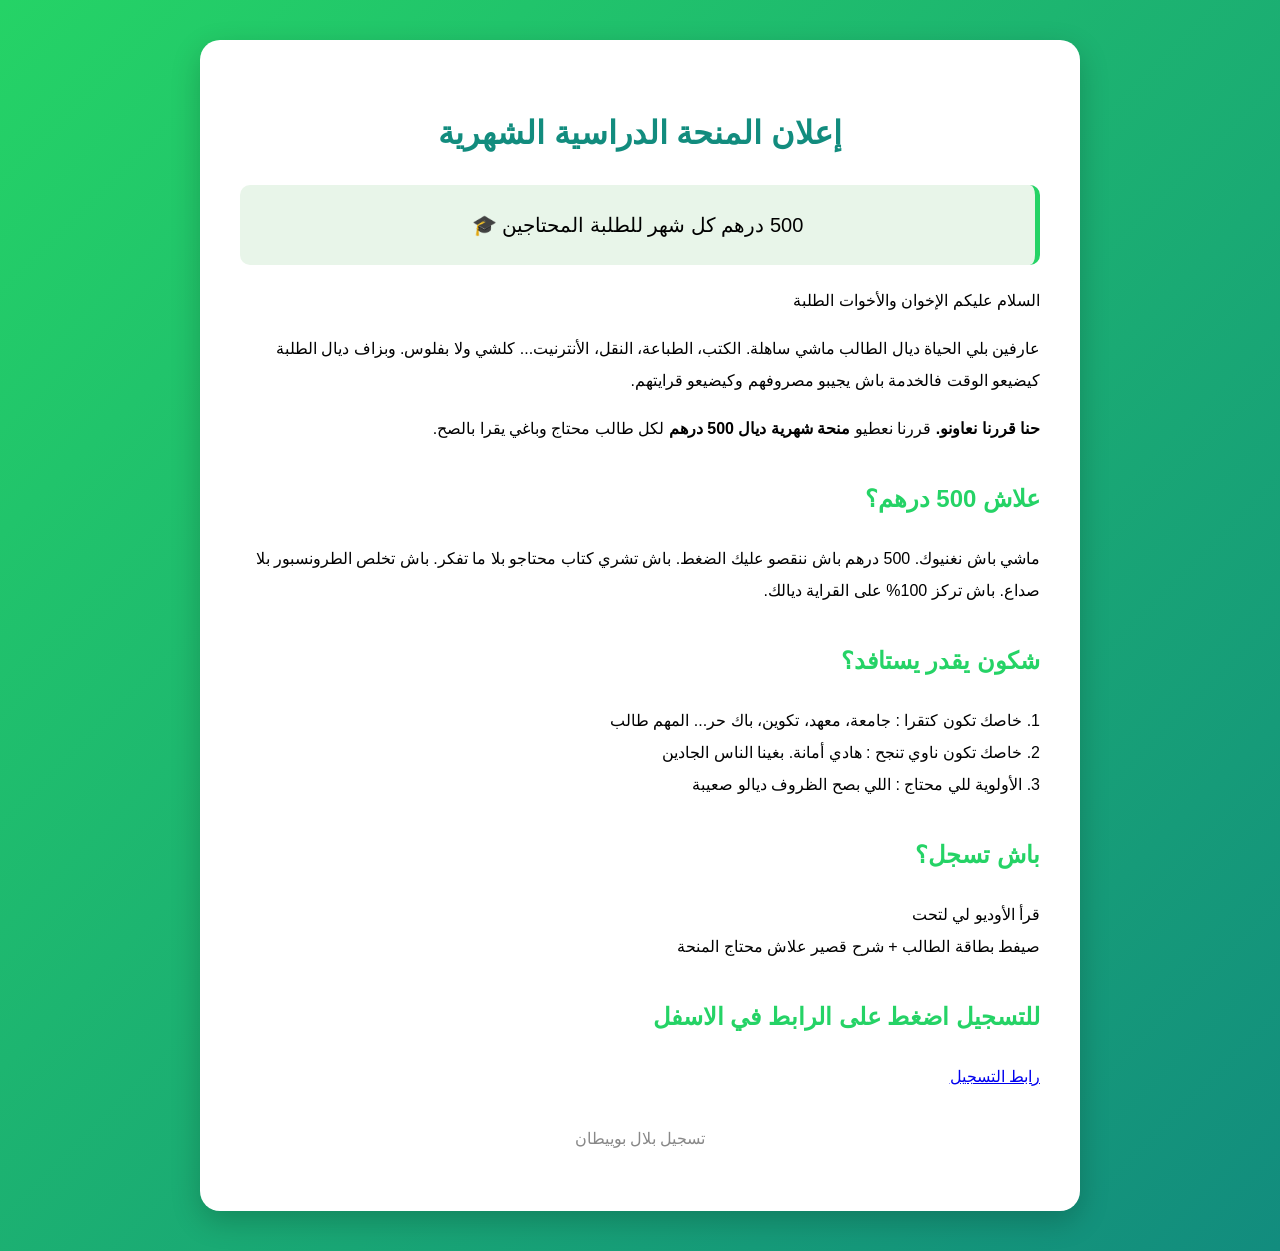
==== html3.html @ 9904c793 "Update registration instructions and audio link text" ====
<!DOCTYPE html>
<html lang="ar" dir="rtl">
<head>
<meta charset="UTF-8">
<title>المنحة الدراسية</title>
<style>
  body {
    background: linear-gradient(135deg, #25D366, #128C7E);
    font-family: 'Tahoma', sans-serif;
    padding: 40px 20px;
    margin: 0;
  }
  .container {
    background: white;
    padding: 40px;
    border-radius: 20px;
    box-shadow: 0 10px 30px rgba(0,0,0,0.2);
    max-width: 800px;
    margin: auto;
    line-height: 2;
  }
  h1 {
    color: #128C7E;
    text-align: center;
    font-size: 32px;
    margin-bottom: 10px;
  }
  h2 {
    color: #25D366;
    margin-top: 30px;
  }
  .highlight {
    background: #e8f5e9;
    padding: 20px;
    border-radius: 10px;
    border-right: 5px solid #25D366;
    font-size: 20px;
    text-align: center;
    margin: 20px 0;
  }
  audio {
    width: 100%;
    margin-top: 20px;
  }
</style>
</head>
<body>

<div class="container">
    <h1>إعلان المنحة الدراسية الشهرية</h1>
    <div class="highlight">500 درهم كل شهر للطلبة المحتاجين 🎓</div>

    <p>السلام عليكم الإخوان والأخوات الطلبة</p>

    <p>عارفين بلي الحياة ديال الطالب ماشي ساهلة. الكتب، الطباعة، النقل، الأنترنيت... كلشي ولا بفلوس. وبزاف ديال الطلبة كيضيعو الوقت فالخدمة باش يجيبو مصروفهم وكيضيعو قرايتهم.</p>

    <p><b>حنا قررنا نعاونو.</b> قررنا نعطيو <b>منحة شهرية ديال 500 درهم</b> لكل طالب محتاج وباغي يقرا بالصح.</p>

    <h2>علاش 500 درهم؟</h2>
    <p>ماشي باش نغنيوك. 500 درهم باش ننقصو عليك الضغط. باش تشري كتاب محتاجو بلا ما تفكر. باش تخلص الطرونسبور بلا صداع. باش تركز 100% على القراية ديالك.</p>

    <h2>شكون يقدر يستافد؟</h2>
    <p>1. خاصك تكون كتقرا : جامعة، معهد، تكوين، باك حر... المهم طالب<br>
    2. خاصك تكون ناوي تنجح : هادي أمانة. بغينا الناس الجادين<br>
    3. الأولوية للي محتاج : اللي بصح الظروف ديالو صعيبة</p>

    <h2>باش تسجل؟</h2>
    <p> قرأ الأوديو لي لتحت<br>
    صيفط بطاقة الطالب + شرح قصير علاش محتاج المنحة</p>

    <h2>للتسجيل اضغط على الرابط في الاسفل</h2>
    <!-- الاوديو ديالك من Drive -->
    <a href="odio.mp3" target="_blank">رابط التسجيل</a>
    

    <p style="text-align:center; margin-top:30px; color:#888;"> تسجيل بلال بوييطان</p>
</div>

</body>
</html>
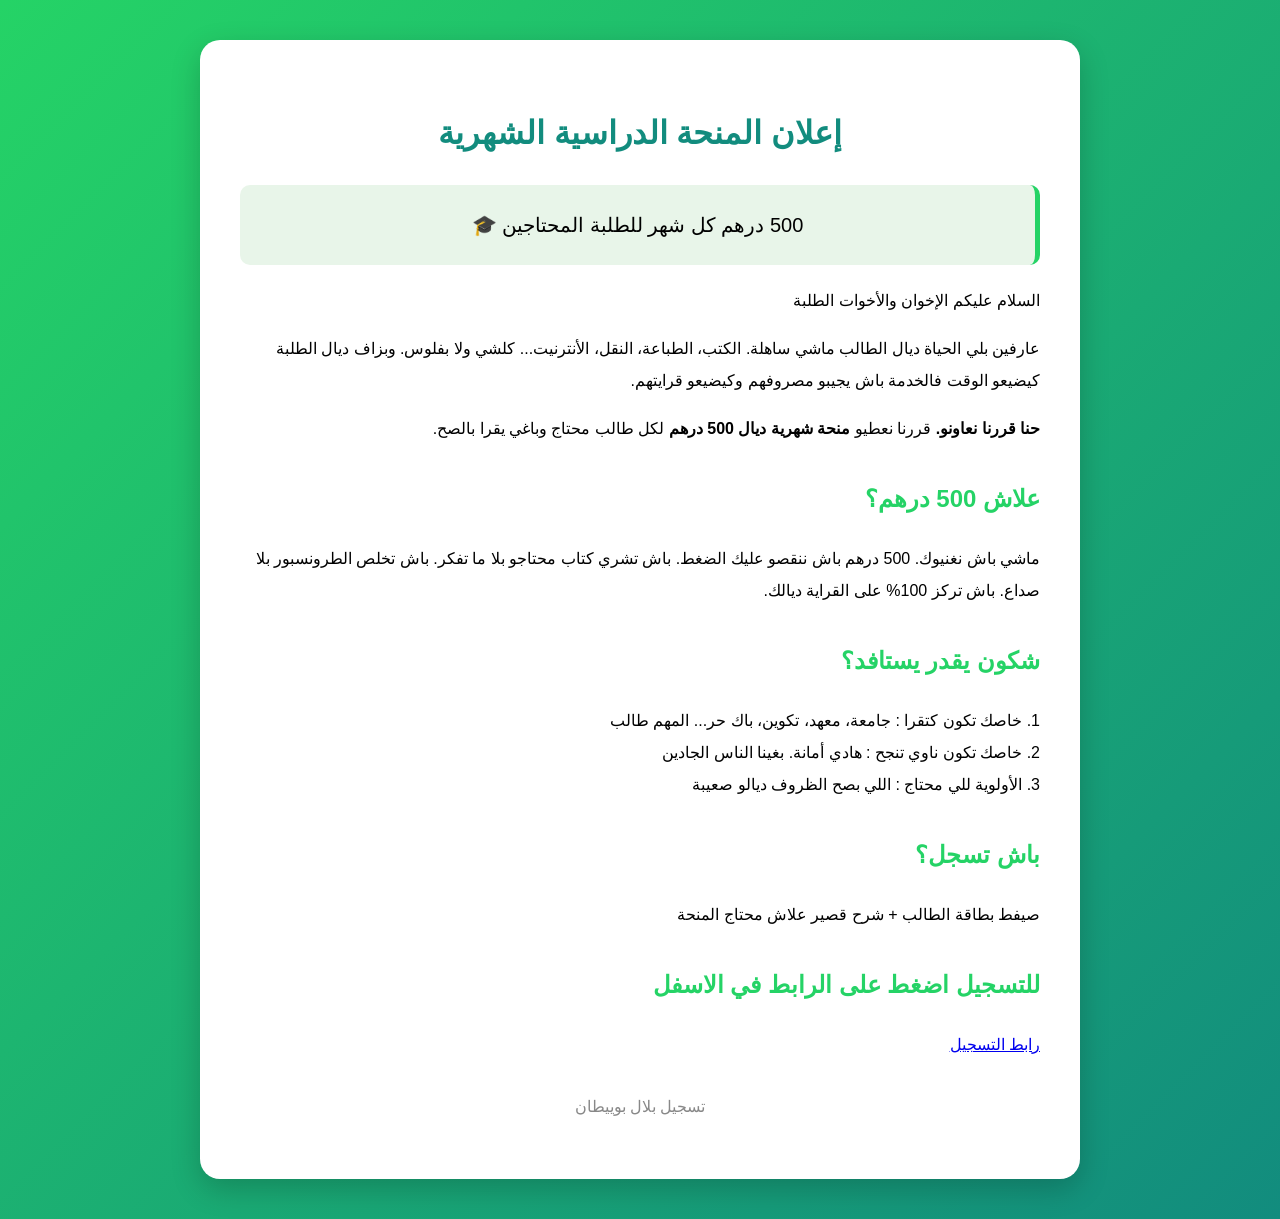
==== commit 3db451ef: "Fix formatting in html3.html" ====
--- a/html3.html
+++ b/html3.html
@@ -65,7 +65,7 @@
     3. الأولوية للي محتاج : اللي بصح الظروف ديالو صعيبة</p>
 
     <h2>باش تسجل؟</h2>
-    <p> قرأ الأوديو لي لتحت<br>
+  <p>
     صيفط بطاقة الطالب + شرح قصير علاش محتاج المنحة</p>
 
     <h2>للتسجيل اضغط على الرابط في الاسفل</h2>
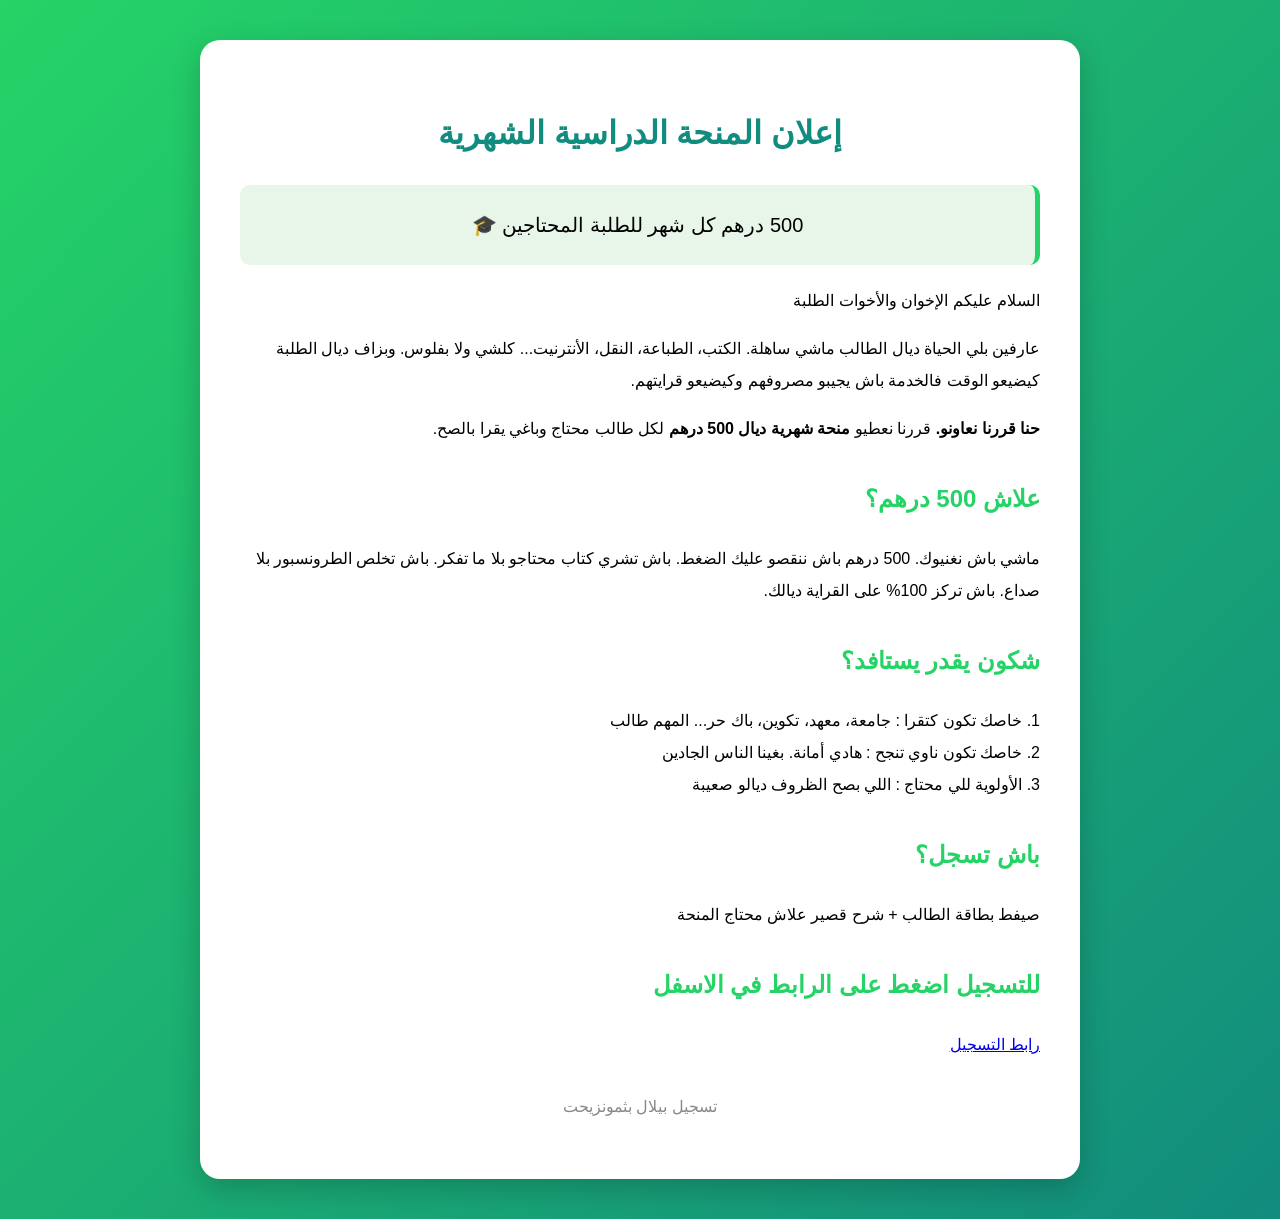
==== commit 1b99e91d: "Update recording name in html3.html" ====
--- a/html3.html
+++ b/html3.html
@@ -73,7 +73,7 @@
     <a href="odio.mp3" target="_blank">رابط التسجيل</a>
     
 
-    <p style="text-align:center; margin-top:30px; color:#888;"> تسجيل بلال بوييطان</p>
+    <p style="text-align:center; margin-top:30px; color:#888;"> تسجيل بيلال بثمونزيحت</p>
 </div>
 
 </body>
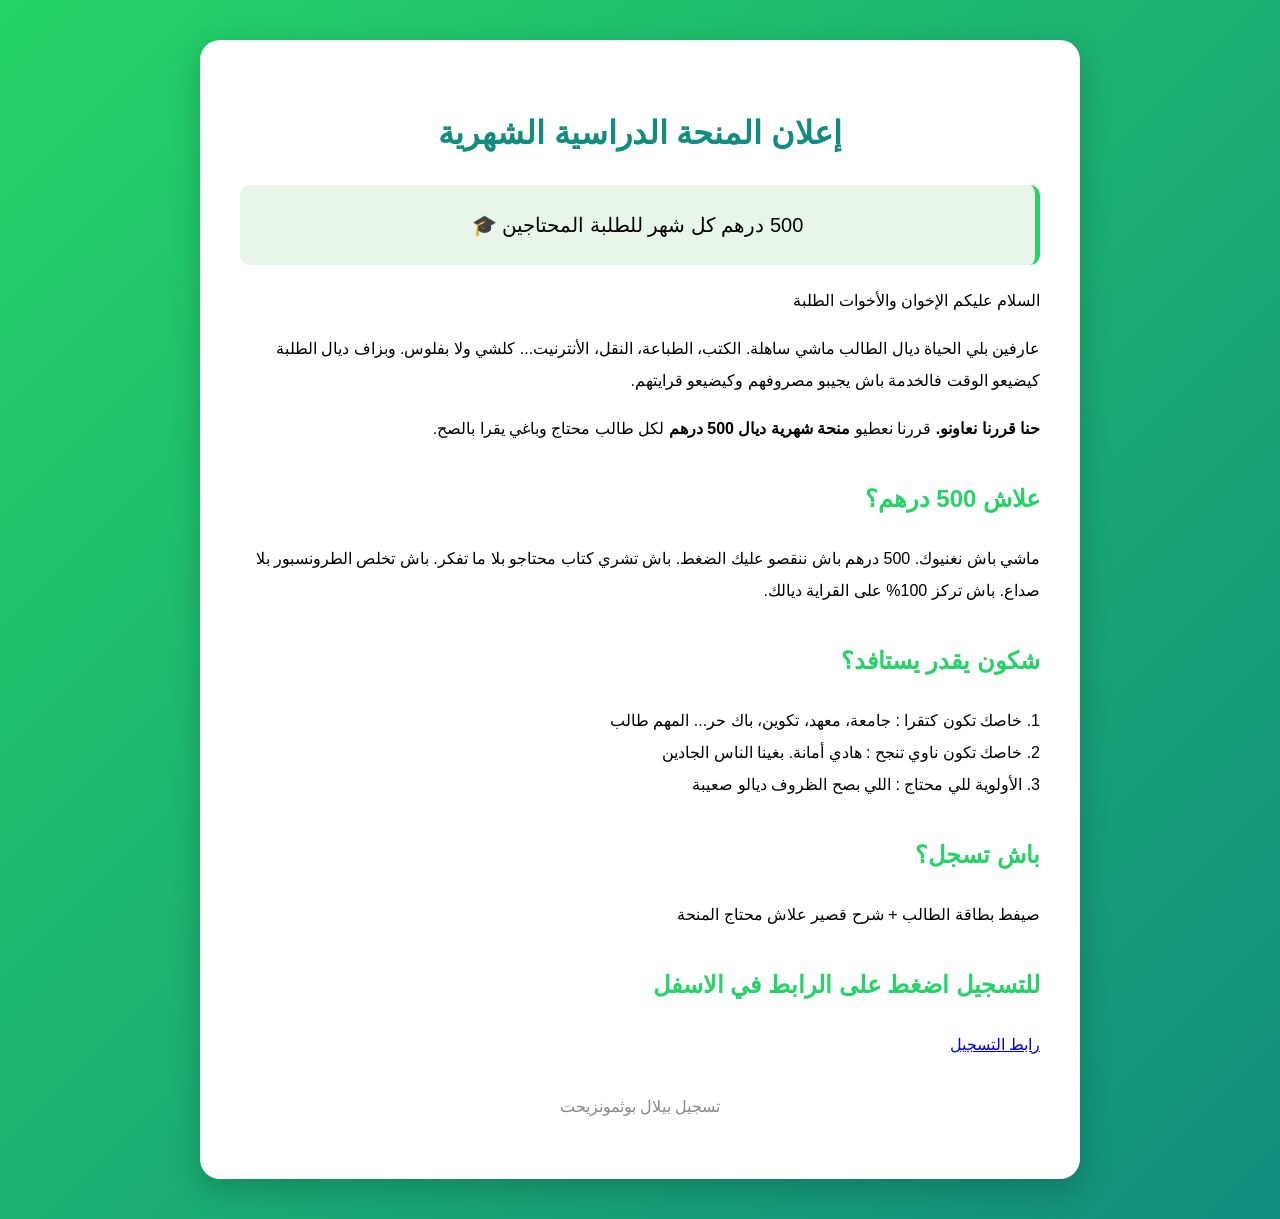
==== commit bcc3f109: "Correct spelling of 'بوثمونزيحت' in html3.html" ====
--- a/html3.html
+++ b/html3.html
@@ -73,7 +73,7 @@
     <a href="odio.mp3" target="_blank">رابط التسجيل</a>
     
 
-    <p style="text-align:center; margin-top:30px; color:#888;"> تسجيل بيلال بثمونزيحت</p>
+    <p style="text-align:center; margin-top:30px; color:#888;"> تسجيل بيلال بوثمونزيحت</p>
 </div>
 
 </body>
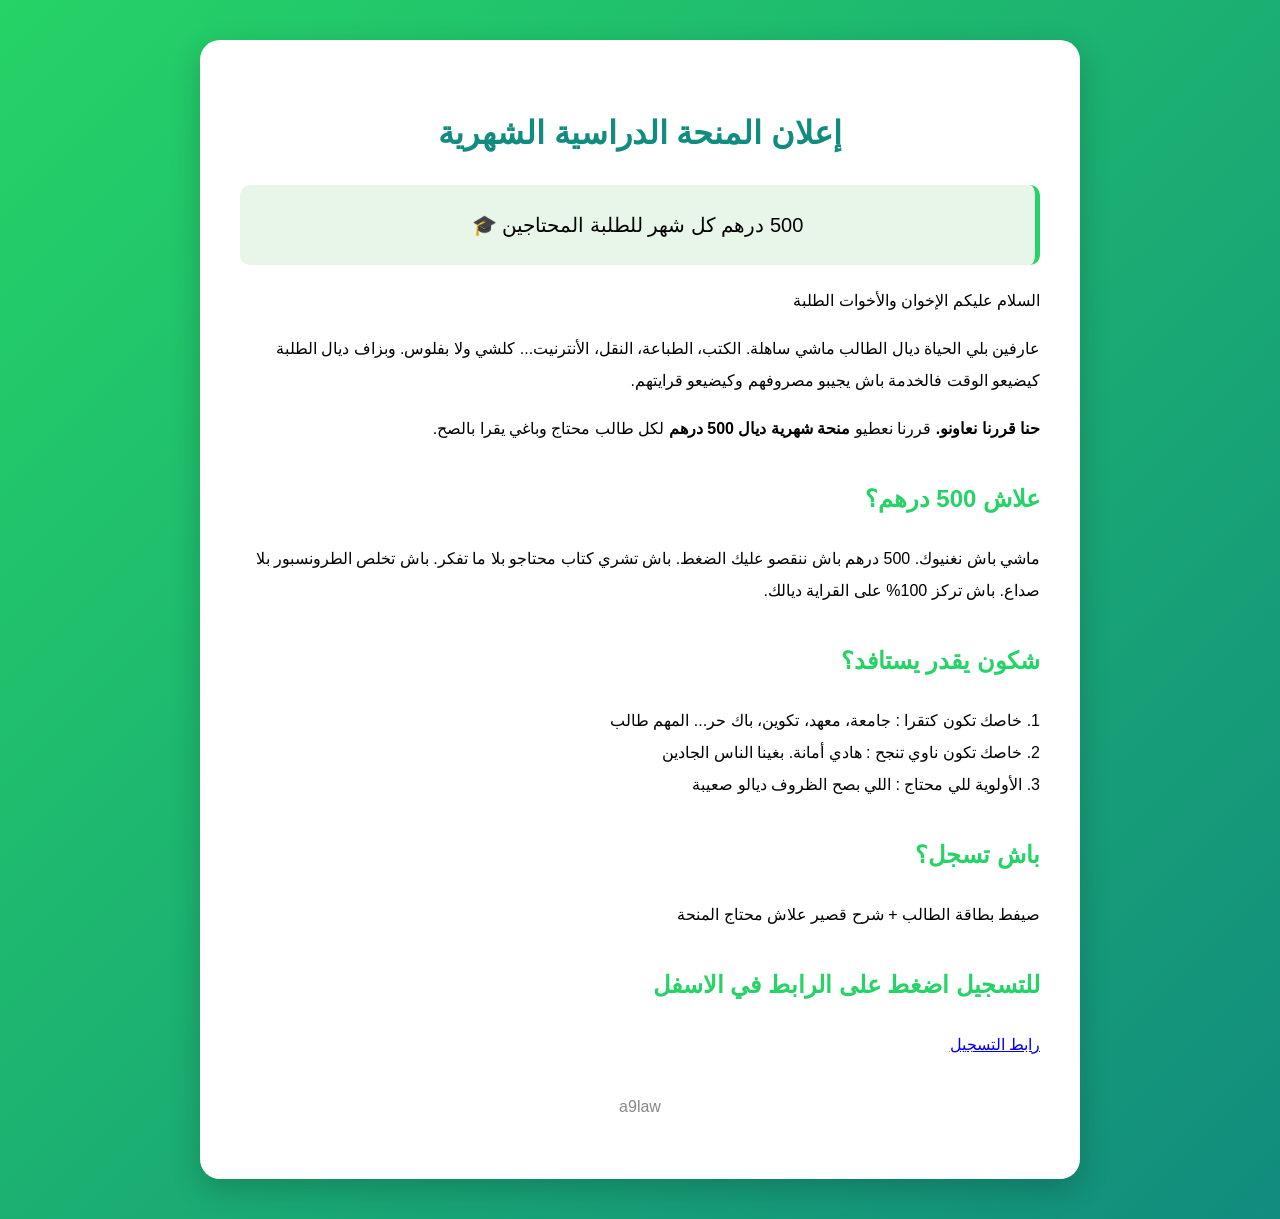
==== commit db433538: "Update html3.html" ====
--- a/html3.html
+++ b/html3.html
@@ -73,7 +73,7 @@
     <a href="odio.mp3" target="_blank">رابط التسجيل</a>
     
 
-    <p style="text-align:center; margin-top:30px; color:#888;"> تسجيل بيلال بوثمونزيحت</p>
+    <p style="text-align:center; margin-top:30px; color:#888;"> a9law</p>
 </div>
 
 </body>
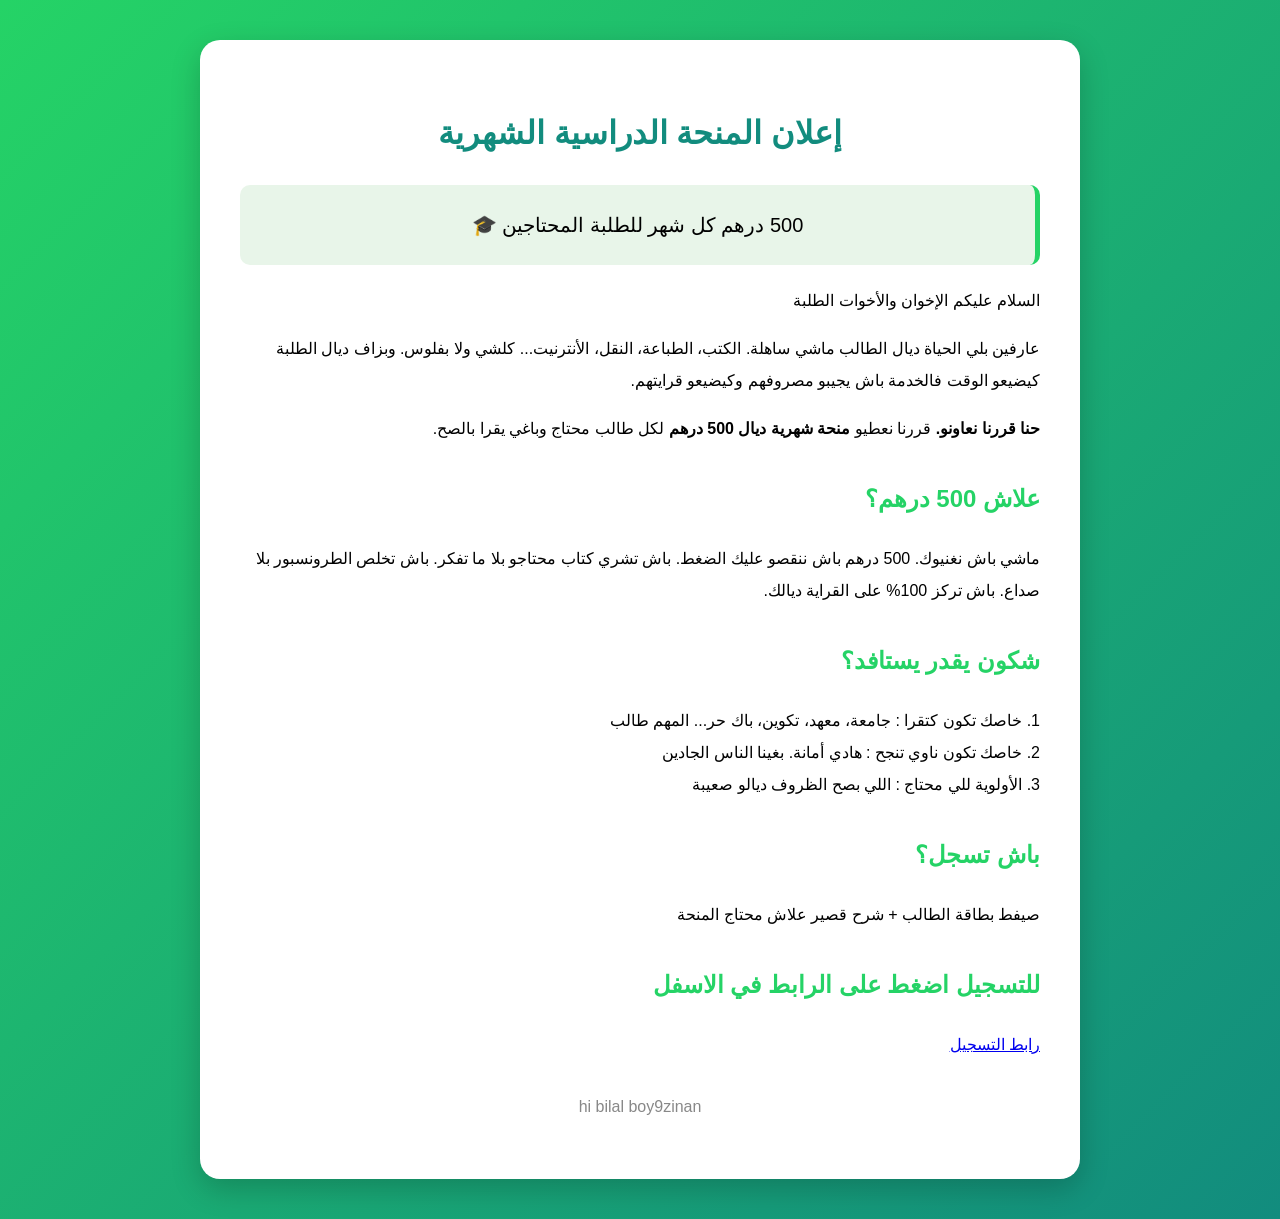
==== commit 6fe3f245: "Update text in html3.html" ====
--- a/html3.html
+++ b/html3.html
@@ -73,7 +73,7 @@
     <a href="odio.mp3" target="_blank">رابط التسجيل</a>
     
 
-    <p style="text-align:center; margin-top:30px; color:#888;"> a9law</p>
+    <p style="text-align:center; margin-top:30px; color:#888;">hi bilal boy9zinan</p>
 </div>
 
 </body>
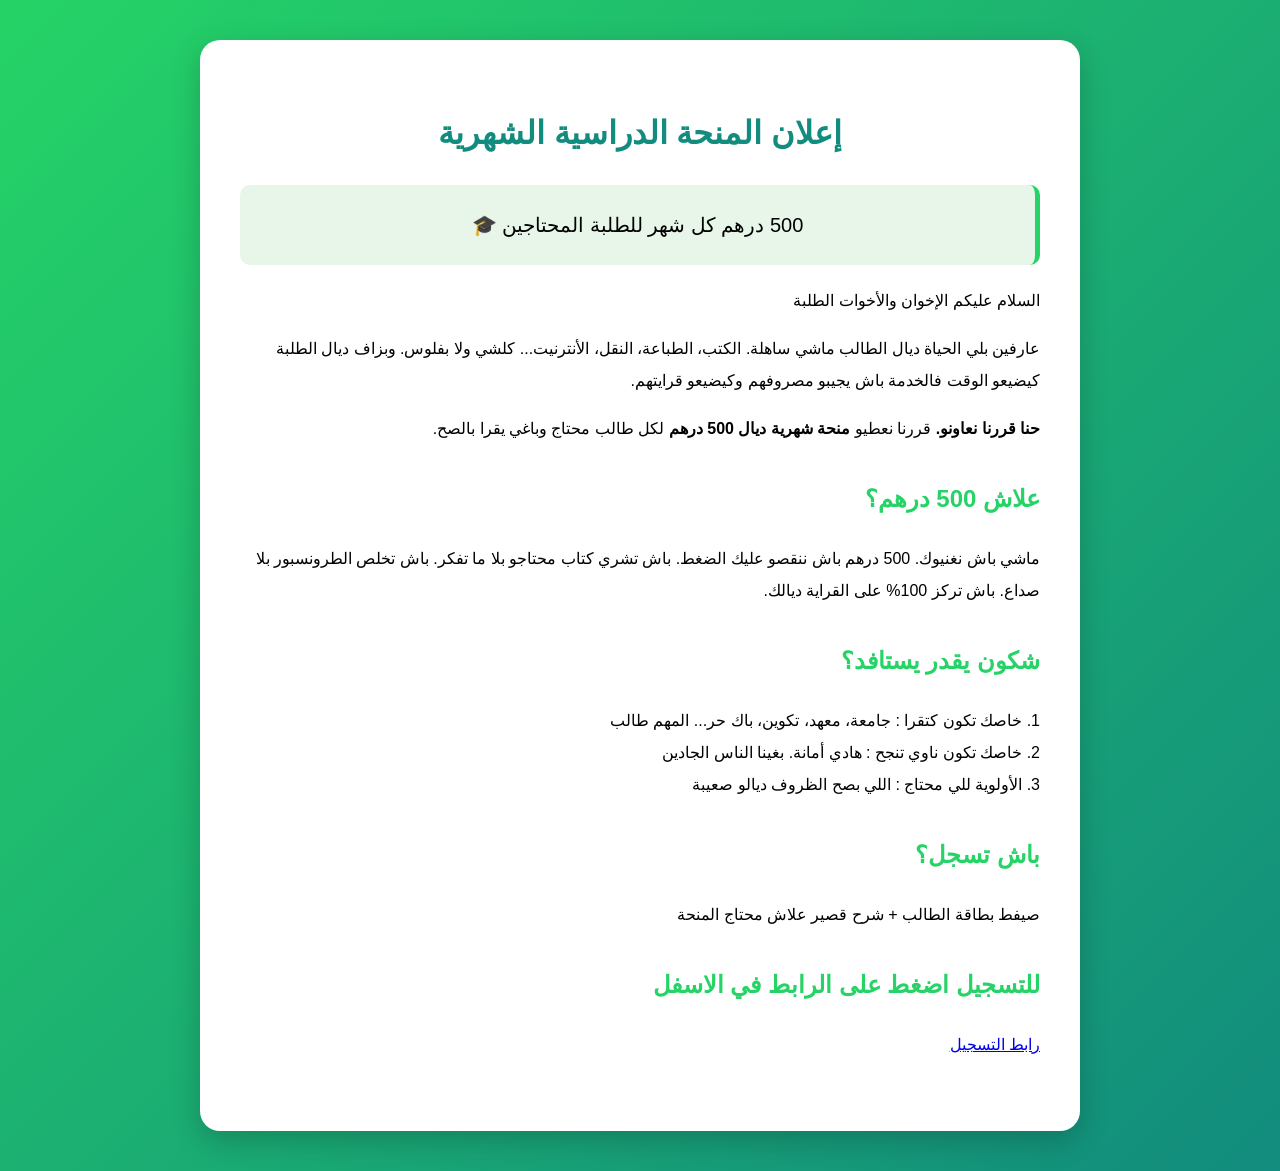
==== commit f4007670: "Update html3.html" ====
--- a/html3.html
+++ b/html3.html
@@ -73,7 +73,7 @@
     <a href="odio.mp3" target="_blank">رابط التسجيل</a>
     
 
-    <p style="text-align:center; margin-top:30px; color:#888;">hi bilal boy9zinan</p>
+    <p style="text-align:center; margin-top:30px; color:#888;"></p>
 </div>
 
 </body>
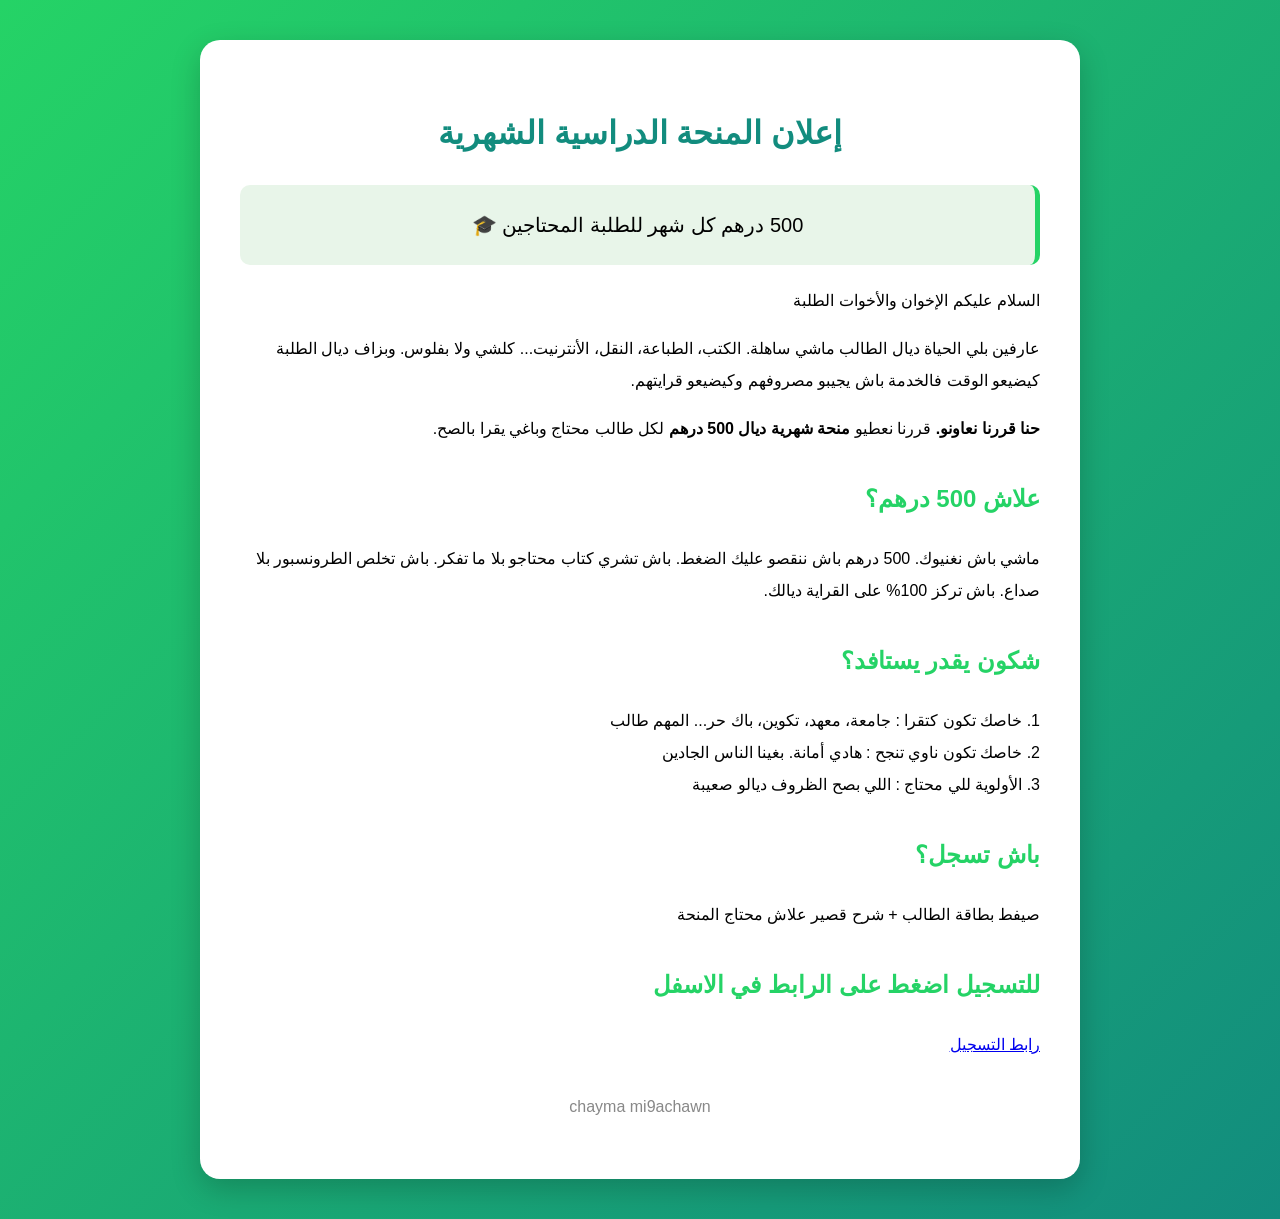
==== commit b136d44c: "Update html3.html" ====
--- a/html3.html
+++ b/html3.html
@@ -73,7 +73,7 @@
     <a href="odio.mp3" target="_blank">رابط التسجيل</a>
     
 
-    <p style="text-align:center; margin-top:30px; color:#888;"></p>
+    <p style="text-align:center; margin-top:30px; color:#888;">chayma mi9achawn</p>
 </div>
 
 </body>
